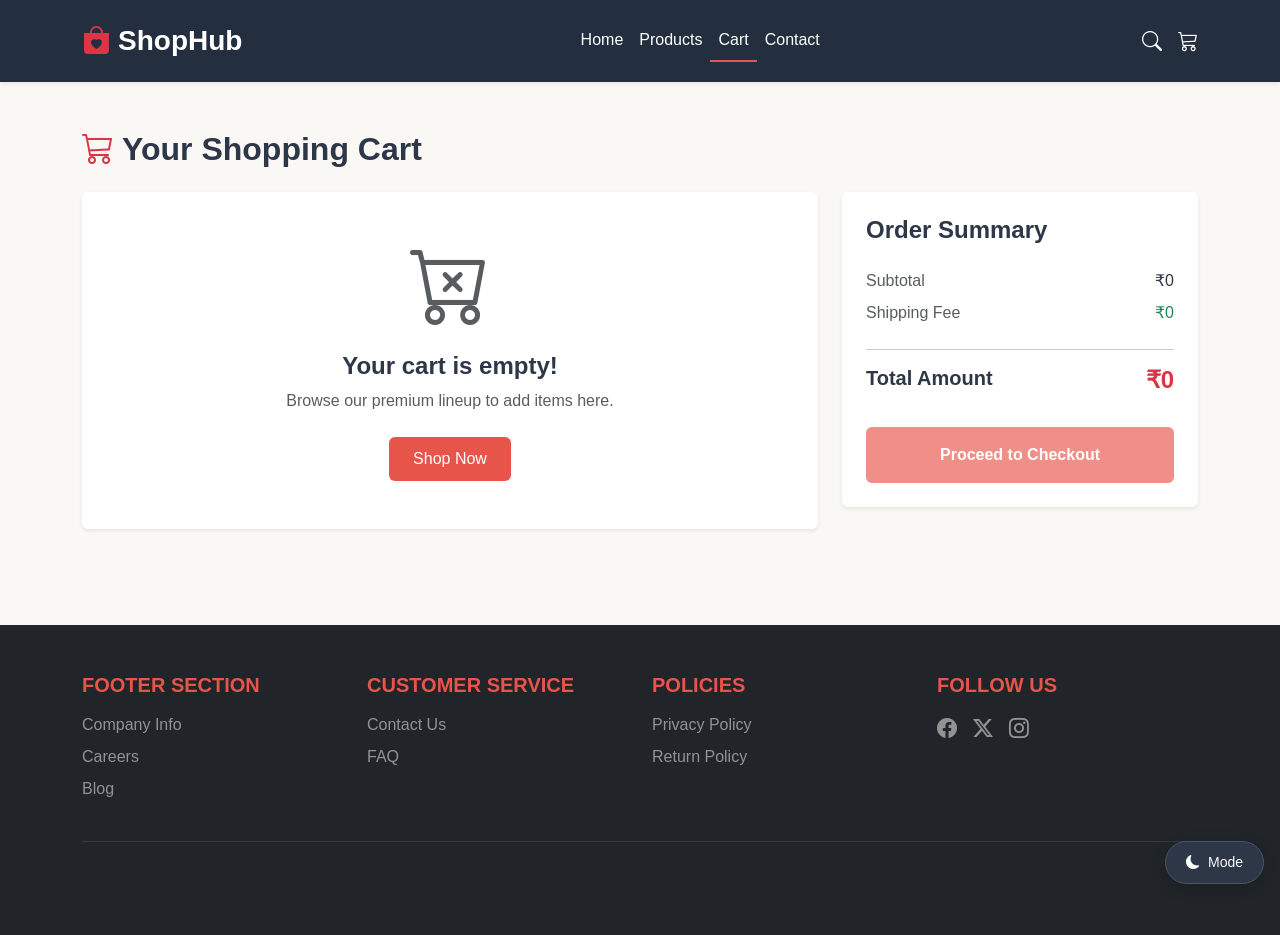
==== cart.html @ 12380353 "Initial commit - ShopHub Project" ====
<!DOCTYPE html>
<html lang="en">
<head>
    <meta charset="UTF-8">
    <meta name="viewport" content="width=device-width, initial-scale=1.0">
    <title>ShopHub - Shopping Cart</title>
    <link href="https://cdn.jsdelivr.net/npm/bootstrap@5.3.3/dist/css/bootstrap.min.css" rel="stylesheet">
    <link href="https://cdn.jsdelivr.net/npm/bootstrap-icons@1.11.3/font/bootstrap-icons.min.css" rel="stylesheet">
    <link rel="stylesheet" href="css/style.css">
</head>
<body>

    <nav class="navbar navbar-expand-lg navbar-dark shadow-sm sticky-top">
        <div class="container">
            <a class="navbar-brand fw-bold fs-3" href="index.html">
                <i class="bi bi-bag-heart-fill text-danger me-2"></i>ShopHub
            </a>
            <button class="navbar-toggler" type="button" data-bs-toggle="collapse" data-bs-target="#navbarNav" aria-controls="navbarNav" aria-expanded="false" aria-label="Toggle navigation">
                <span class="navbar-toggler-icon"></span>
            </button>
            <div class="collapse navbar-collapse" id="navbarNav">
                <ul class="navbar-nav mx-auto fw-medium">
                    <li class="nav-item"><a class="nav-link" href="index.html">Home</a></li>
                    <li class="nav-item"><a class="nav-link" href="products.html">Products</a></li>
                    <li class="nav-item"><a class="nav-link active" href="cart.html">Cart</a></li>
                    <li class="nav-item"><a class="nav-link" href="#">Contact</a></li>
                </ul>
                <div class="d-flex align-items-center gap-3">
                    <a href="#" class="text-white fs-5" aria-label="Search"><i class="bi bi-search"></i></a>
                    <a href="cart.html" class="text-white fs-5 position-relative" aria-label="Cart">
                        <i class="bi bi-cart3"></i>
                        <span class="position-absolute top-0 start-100 translate-middle badge rounded-pill bg-danger" style="font-size: 0.65rem;">1</span>
                    </a>
                </div>
            </div>
        </div>
    </nav>

    <main class="container py-5">
        <h2 class="fw-bold mb-4"><i class="bi bi-cart3 me-2 text-danger"></i>Your Shopping Cart</h2>
        
        <div class="row g-4">
            <div class="col-lg-8">
                <div class="card border-0 shadow-sm p-4 mb-3">
                    <div class="row align-items-center g-3">
                        <div class="col-md-2 col-4">
                            <img src="https://images.unsplash.com/photo-1505740420928-5e560c06d30e?w=150" alt="Headphones" class="img-fluid rounded border">
                        </div>
                        <div class="col-md-5 col-8">
                            <h5 class="fw-bold mb-1">Premium Wireless Headphones</h5>
                            <p class="text-muted small mb-0">Category: Electronics</p>
                        </div>
                        <div class="col-md-3 col-6 d-flex align-items-center">
                            <button class="btn btn-sm btn-outline-secondary px-2 py-1" aria-label="Decrease quantity"><i class="bi bi-minus"></i></button>
                            <span class="mx-3 fw-bold">1</span>
                            <button class="btn btn-sm btn-outline-secondary px-2 py-1" aria-label="Increase quantity"><i class="bi bi-plus"></i></button>
                        </div>
                        <div class="col-md-2 col-6 text-end">
                            <h5 class="fw-bold text-danger mb-0">₹6,699</h5>
                            <button class="btn btn-sm text-muted p-0 mt-1"><i class="bi bi-trash3 me-1"></i>Remove</button>
                        </div>
                    </div>
                </div>
            </div>

            <div class="col-lg-4">
                <div class="card border-0 shadow-sm p-4">
                    <h4 class="fw-bold mb-4">Order Summary</h4>
                    <div class="d-flex justify-content-between mb-2">
                        <span class="text-muted">Subtotal (1 item)</span>
                        <span class="fw-medium">₹6,699</span>
                    </div>
                    <div class="d-flex justify-content-between mb-2">
                        <span class="text-muted">Shipping Fee</span>
                        <span class="text-success fw-medium">FREE</span>
                    </div>
                    <hr class="my-3">
                    <div class="d-flex justify-content-between mb-4">
                        <h5 class="fw-bold">Total Amount</h5>
                        <h4 class="fw-bold text-danger">₹6,699</h4>
                    </div>
                    <button class="btn btn-coral w-100 py-3 fw-bold">Proceed to Checkout</button>
                </div>
            </div>
        </div>
    </main>

    <footer class="py-5 bg-dark text-white mt-5">
        <div class="container">
            <div class="row g-4">
                <div class="col-md-3">
                    <h5 class="mb-3 text-uppercase tracking-wider">Footer Section</h5>
                    <ul class="list-unstyled d-flex flex-column gap-2">
                        <li><a href="#" class="text-white-50 text-decoration-none">Company Info</a></li>
                        <li><a href="#" class="text-white-50 text-decoration-none">Careers</a></li>
                        <li><a href="#" class="text-white-50 text-decoration-none">Blog</a></li>
                    </ul>
                </div>
                <div class="col-md-3">
                    <h5 class="mb-3 text-uppercase tracking-wider">Customer Service</h5>
                    <ul class="list-unstyled d-flex flex-column gap-2">
                        <li><a href="#" class="text-white-50 text-decoration-none">Contact Us</a></li>
                        <li><a href="#" class="text-white-50 text-decoration-none">FAQ</a></li>
                    </ul>
                </div>
                <div class="col-md-3">
                    <h5 class="mb-3 text-uppercase tracking-wider">Policies</h5>
                    <ul class="list-unstyled d-flex flex-column gap-2">
                        <li><a href="#" class="text-white-50 text-decoration-none">Privacy Policy</a></li>
                        <li><a href="#" class="text-white-50 text-decoration-none">Return Policy</a></li>
                    </ul>
                </div>
                <div class="col-md-3">
                    <h5 class="mb-3 text-uppercase tracking-wider">Follow Us</h5>
                    <div class="d-flex gap-3 fs-5">
                        <a href="#" class="text-white-50"><i class="bi bi-facebook"></i></a>
                        <a href="#" class="text-white-50"><i class="bi bi-twitter-x"></i></a>
                        <a href="#" class="text-white-50"><i class="bi bi-instagram"></i></a>
                    </div>
                </div>
            </div>
            <hr class="my-4 border-secondary">
            <div class="text-center small">
                <p class="mb-0 text-muted">&copy; 2026 ShopHub. All rights reserved.</p>
            </div>
        </div>
    </footer>

    <button id="themeBtn" class="theme-toggle-btn btn btn-sm btn-outline-light position-fixed bottom-0 end-0 m-3 z-3">
        <i class="bi bi-moon-fill me-1"></i> Mode
    </button>

    <script src="https://cdn.jsdelivr.net/npm/bootstrap@5.3.3/dist/js/bootstrap.bundle.min.js"></script>
    <script src="js/script.js"></script>
</body>
</html>
---- css/style.css ----
/* --- Variables for Colors --- */
:root {
    --bg-color: #faf8f5;
    --card-bg: #ffffff;
    --text-color: #2d3748;
    --nav-bg: #232f3e;
    --nav-text: #ffffff;
    --footer-bg: #1d2636;
}

body.dark-mode {
    --bg-color: #121824;
    --card-bg: #1d2636;
    --text-color: #f7fafc;
    --nav-bg: #111827;
    --nav-text: #f7fafc;
    --footer-bg: #111827;
}

/* --- Base Custom Styles --- */
body {
    background-color: var(--bg-color);
    color: var(--text-color);
    font-family: 'Segoe UI', Tahoma, Geneva, Verdana, sans-serif;
    transition: background-color 0.3s, color 0.3s;
}

/* Navbar Tuning */
.navbar {
    background-color: var(--nav-bg) !important;
    padding: 15px 0;
}

.navbar-brand, .nav-link {
    color: var(--nav-text) !important;
}

.nav-link.active {
    border-bottom: 2px solid #e75449;
}

/* Custom Coral Red Buttons */
.btn-coral {
    background-color: #e75449 !important;
    color: white !important;
    border: none !important;
    padding: 10px 24px;
    border-radius: 6px;
    font-weight: 500;
    transition: background-color 0.2s;
}

.btn-coral:hover {
    background-color: #cf4339 !important;
    color: white !important;
}

/* Bootstrap Cards Fix for Dark Mode */
.card {
    background-color: var(--card-bg) !important;
    color: var(--text-color) !important;
    transition: background-color 0.3s, color 0.3s;
}

/* Contact Form Inputs Fix for Dark Mode */
body.dark-mode .form-control {
    background-color: #1d2636;
    border-color: #4a5568;
    color: #f7fafc;
}

body.dark-mode .form-control::placeholder {
    color: #a0aec0;
}

/* Hero Banner Layout */
.sh-hero {
    background: linear-gradient(135deg, #1d2636 0%, #2a374e 100%);
    border-radius: 0px;
    color: white;
    position: relative;
}

/* Glassmorphism Effect on Hero */
.glass-card {
    background: rgba(255, 255, 255, 0.15);
    backdrop-filter: blur(10px);
    border-radius: 16px;
    border: 1px solid rgba(255, 255, 255, 0.2);
}

/* Feature Badges */
.feature-box {
    background: var(--card-bg);
    border-radius: 16px;
    transition: transform 0.2s;
}
.feature-box:hover {
    transform: translateY(-5px);
}

/* Modern Image Cards styling */
.sh-product-card {
    background-color: var(--card-bg);
    border-radius: 16px !important;
    overflow: hidden;
    transition: transform 0.3s ease, box-shadow 0.3s ease;
}

.sh-product-card:hover {
    transform: translateY(-6px);
    box-shadow: 0 15px 35px rgba(0, 0, 0, 0.08) !important;
}

.sh-img-container {
    background-color: #f2f4f7;
    height: 320px;
    display: flex;
    justify-content: center;
    align-items: center;
    padding: 20px;
}

body.dark-mode .sh-img-container {
    background-color: #121824;
}

.sh-product-card img {
    max-height: 100%;
    max-width: 100%;
    object-fit: contain;
}

/* Newsletter Section */
.newsletter-section {
    background: linear-gradient(90deg, #e75449 0%, #20b2aa 100%);
    color: white;
    padding: 60px 0;
}

.btn-subscribe {
    background-color: #20b2aa;
    color: white;
    border: none;
    padding: 12px 30px;
    border-radius: 0 6px 6px 0;
}

.btn-subscribe:hover {
    background-color: #1a948e;
    color: white;
}

/* Footer Styling */
footer {
    background-color: var(--footer-bg) !important;
    color: #a0aec0;
}

footer h5 {
    color: #e75449;
    font-weight: 600;
}

footer a {
    color: #a0aec0;
    text-decoration: none;
    transition: color 0.2s;
}

footer a:hover {
    color: #e75449;
}

/* Fixed Theme Toggle Button */
.theme-toggle-btn {
    position: fixed;
    bottom: 25px;
    right: 25px;
    z-index: 1050;
    background-color: #2d3748;
    color: white;
    border: 1px solid #4a5568;
    padding: 10px 20px;
    border-radius: 30px;
    box-shadow: 0 4px 15px rgba(0,0,0,0.2);
}

body.dark-mode .theme-toggle-btn {
    background-color: #ffffff;
    color: #2d3748;
}
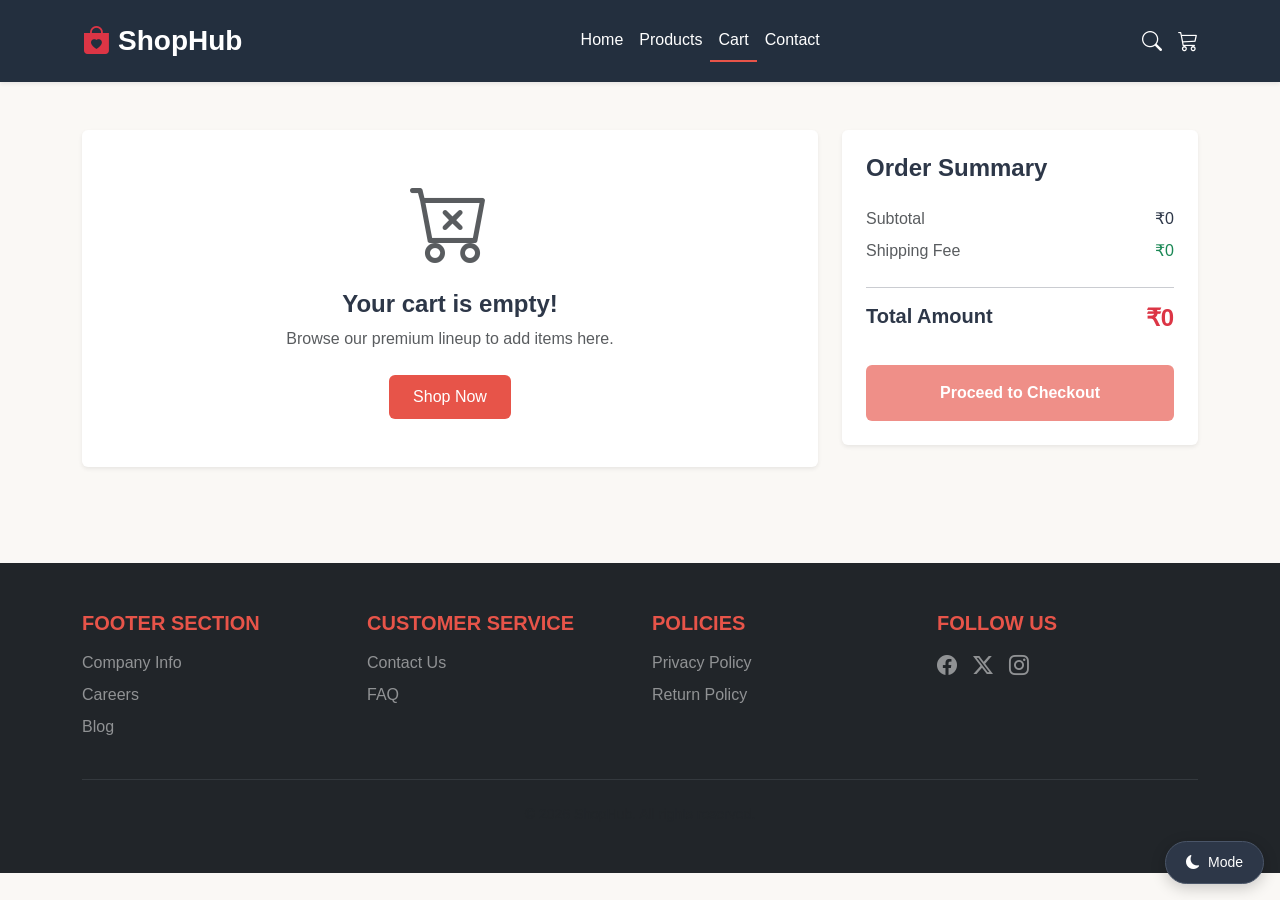
==== commit ab0724e5: "Fixed duplicate heading in cart page" ====
--- a/cart.html
+++ b/cart.html
@@ -23,7 +23,9 @@
                     <li class="nav-item"><a class="nav-link" href="index.html">Home</a></li>
                     <li class="nav-item"><a class="nav-link" href="products.html">Products</a></li>
                     <li class="nav-item"><a class="nav-link active" href="cart.html">Cart</a></li>
-                    <li class="nav-item"><a class="nav-link" href="#">Contact</a></li>
+                    <li class="nav-item">
+    <a class="nav-link" href="contact.html">Contact</a>
+</li>
                 </ul>
                 <div class="d-flex align-items-center gap-3">
                     <a href="#" class="text-white fs-5" aria-label="Search"><i class="bi bi-search"></i></a>
@@ -37,7 +39,6 @@
     </nav>
 
     <main class="container py-5">
-        <h2 class="fw-bold mb-4"><i class="bi bi-cart3 me-2 text-danger"></i>Your Shopping Cart</h2>
         
         <div class="row g-4">
             <div class="col-lg-8">
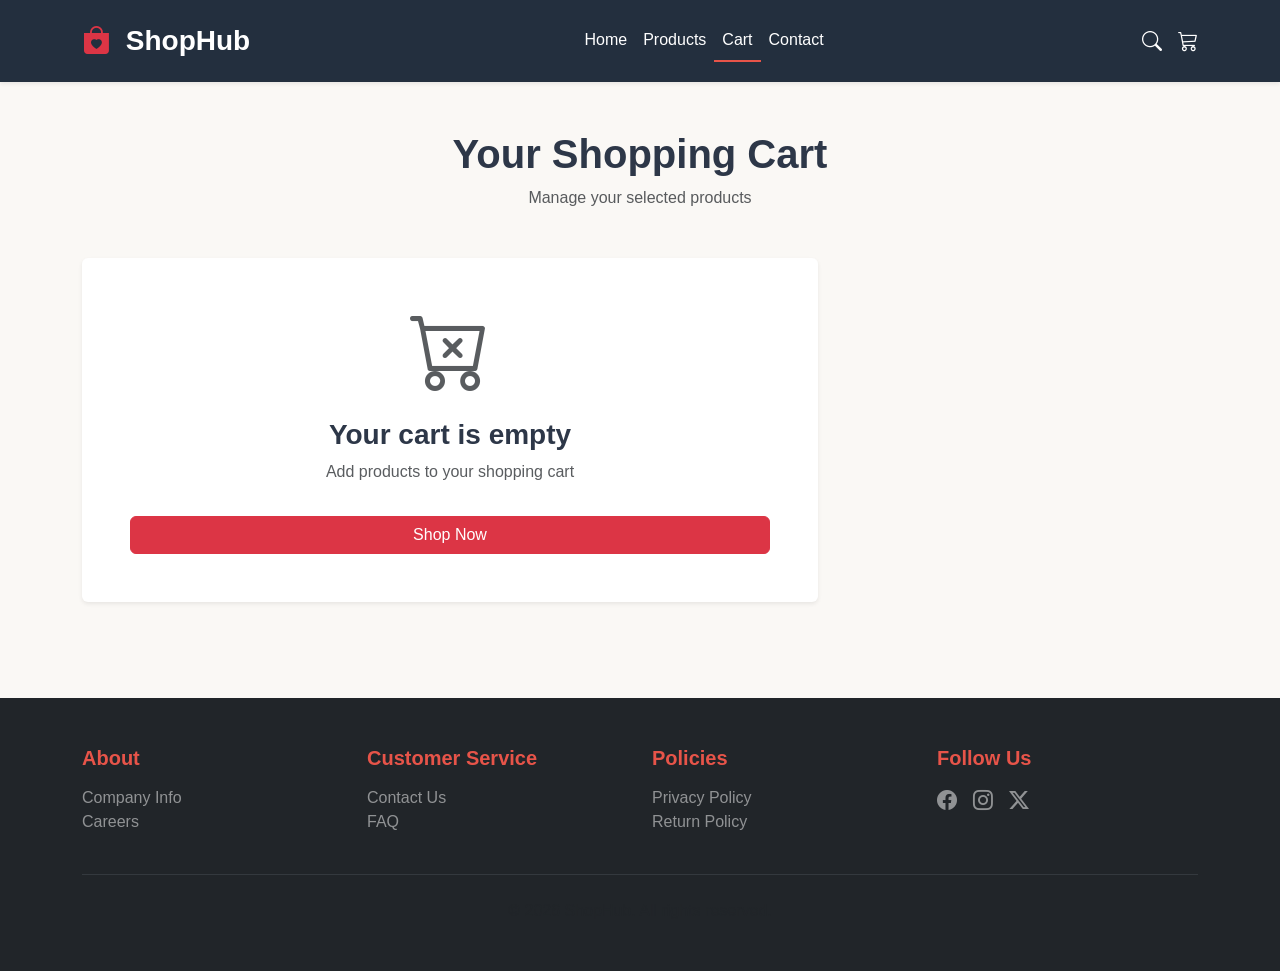
==== commit ac696edc: "Cart issue fixed" ====
--- a/cart.html
+++ b/cart.html
@@ -1,137 +1,276 @@
 <!DOCTYPE html>
 <html lang="en">
+
 <head>
     <meta charset="UTF-8">
     <meta name="viewport" content="width=device-width, initial-scale=1.0">
     <title>ShopHub - Shopping Cart</title>
+
+    <!-- Bootstrap -->
     <link href="https://cdn.jsdelivr.net/npm/bootstrap@5.3.3/dist/css/bootstrap.min.css" rel="stylesheet">
+
+    <!-- Bootstrap Icons -->
     <link href="https://cdn.jsdelivr.net/npm/bootstrap-icons@1.11.3/font/bootstrap-icons.min.css" rel="stylesheet">
+
+    <!-- Custom CSS -->
     <link rel="stylesheet" href="css/style.css">
 </head>
+
 <body>
 
-    <nav class="navbar navbar-expand-lg navbar-dark shadow-sm sticky-top">
-        <div class="container">
-            <a class="navbar-brand fw-bold fs-3" href="index.html">
-                <i class="bi bi-bag-heart-fill text-danger me-2"></i>ShopHub
-            </a>
-            <button class="navbar-toggler" type="button" data-bs-toggle="collapse" data-bs-target="#navbarNav" aria-controls="navbarNav" aria-expanded="false" aria-label="Toggle navigation">
-                <span class="navbar-toggler-icon"></span>
-            </button>
-            <div class="collapse navbar-collapse" id="navbarNav">
-                <ul class="navbar-nav mx-auto fw-medium">
-                    <li class="nav-item"><a class="nav-link" href="index.html">Home</a></li>
-                    <li class="nav-item"><a class="nav-link" href="products.html">Products</a></li>
-                    <li class="nav-item"><a class="nav-link active" href="cart.html">Cart</a></li>
-                    <li class="nav-item">
-    <a class="nav-link" href="contact.html">Contact</a>
-</li>
+<!-- NAVBAR -->
+<nav class="navbar navbar-expand-lg navbar-dark bg-dark shadow-sm sticky-top">
+
+    <div class="container">
+
+        <!-- LOGO -->
+        <a class="navbar-brand fw-bold fs-3" href="index.html">
+
+            <i class="bi bi-bag-heart-fill text-danger me-2"></i>
+
+            ShopHub
+
+        </a>
+
+        <!-- TOGGLE -->
+        <button class="navbar-toggler"
+                type="button"
+                data-bs-toggle="collapse"
+                data-bs-target="#navbarNav">
+
+            <span class="navbar-toggler-icon"></span>
+
+        </button>
+
+        <!-- NAVBAR MENU -->
+        <div class="collapse navbar-collapse" id="navbarNav">
+
+            <ul class="navbar-nav mx-auto fw-medium">
+
+                <li class="nav-item">
+                    <a class="nav-link" href="index.html">
+                        Home
+                    </a>
+                </li>
+
+                <li class="nav-item">
+                    <a class="nav-link" href="products.html">
+                        Products
+                    </a>
+                </li>
+
+                <li class="nav-item">
+                    <a class="nav-link active" href="cart.html">
+                        Cart
+                    </a>
+                </li>
+
+                <li class="nav-item">
+                    <a class="nav-link" href="contact.html">
+                        Contact
+                    </a>
+                </li>
+
+            </ul>
+
+            <!-- CART ICON -->
+            <div class="d-flex align-items-center gap-3">
+
+                <a href="#" class="text-white fs-5">
+                    <i class="bi bi-search"></i>
+                </a>
+
+                <a href="cart.html"
+                   class="text-white fs-5 position-relative">
+
+                    <i class="bi bi-cart3"></i>
+
+                    <span id="cartBadge"
+                          class="position-absolute top-0 start-100 translate-middle badge rounded-pill bg-danger">
+
+                        0
+
+                    </span>
+
+                </a>
+
+            </div>
+
+        </div>
+
+    </div>
+
+</nav>
+
+<!-- CART SECTION -->
+<main class="container py-5">
+
+    <!-- TITLE -->
+    <div class="text-center mb-5">
+
+        <h2 class="fw-bold display-6">
+            Your Shopping Cart
+        </h2>
+
+        <p class="text-muted">
+            Manage your selected products
+        </p>
+
+    </div>
+
+    <!-- ROW -->
+    <div class="row g-4">
+
+        <!-- CART ITEMS -->
+        <div class="col-lg-8">
+
+            <div id="cart-items">
+
+                <!-- JS RENDER -->
+
+            </div>
+
+        </div>
+
+        <!-- CART SUMMARY -->
+        <div class="col-lg-4">
+
+            <div id="cart-summary">
+
+                <!-- JS RENDER -->
+
+            </div>
+
+        </div>
+
+    </div>
+
+</main>
+
+<!-- FOOTER -->
+<footer class="bg-dark text-white py-5 mt-5">
+
+    <div class="container">
+
+        <div class="row g-4">
+
+            <div class="col-md-3">
+
+                <h5 class="fw-bold mb-3">
+                    About
+                </h5>
+
+                <ul class="list-unstyled">
+
+                    <li>
+                        <a href="#" class="text-white-50 text-decoration-none">
+                            Company Info
+                        </a>
+                    </li>
+
+                    <li>
+                        <a href="#" class="text-white-50 text-decoration-none">
+                            Careers
+                        </a>
+                    </li>
+
                 </ul>
-                <div class="d-flex align-items-center gap-3">
-                    <a href="#" class="text-white fs-5" aria-label="Search"><i class="bi bi-search"></i></a>
-                    <a href="cart.html" class="text-white fs-5 position-relative" aria-label="Cart">
-                        <i class="bi bi-cart3"></i>
-                        <span class="position-absolute top-0 start-100 translate-middle badge rounded-pill bg-danger" style="font-size: 0.65rem;">1</span>
-                    </a>
+
+            </div>
+
+            <div class="col-md-3">
+
+                <h5 class="fw-bold mb-3">
+                    Customer Service
+                </h5>
+
+                <ul class="list-unstyled">
+
+                    <li>
+                        <a href="#" class="text-white-50 text-decoration-none">
+                            Contact Us
+                        </a>
+                    </li>
+
+                    <li>
+                        <a href="#" class="text-white-50 text-decoration-none">
+                            FAQ
+                        </a>
+                    </li>
+
+                </ul>
+
+            </div>
+
+            <div class="col-md-3">
+
+                <h5 class="fw-bold mb-3">
+                    Policies
+                </h5>
+
+                <ul class="list-unstyled">
+
+                    <li>
+                        <a href="#" class="text-white-50 text-decoration-none">
+                            Privacy Policy
+                        </a>
+                    </li>
+
+                    <li>
+                        <a href="#" class="text-white-50 text-decoration-none">
+                            Return Policy
+                        </a>
+                    </li>
+
+                </ul>
+
+            </div>
+
+            <div class="col-md-3">
+
+                <h5 class="fw-bold mb-3">
+                    Follow Us
+                </h5>
+
+                <div class="d-flex gap-3 fs-5">
+
+                    <a href="#" class="text-white-50">
+                        <i class="bi bi-facebook"></i>
+                    </a>
+
+                    <a href="#" class="text-white-50">
+                        <i class="bi bi-instagram"></i>
+                    </a>
+
+                    <a href="#" class="text-white-50">
+                        <i class="bi bi-twitter-x"></i>
+                    </a>
+
                 </div>
-            </div>
-        </div>
-    </nav>
-
-    <main class="container py-5">
-        
-        <div class="row g-4">
-            <div class="col-lg-8">
-                <div class="card border-0 shadow-sm p-4 mb-3">
-                    <div class="row align-items-center g-3">
-                        <div class="col-md-2 col-4">
-                            <img src="https://images.unsplash.com/photo-1505740420928-5e560c06d30e?w=150" alt="Headphones" class="img-fluid rounded border">
-                        </div>
-                        <div class="col-md-5 col-8">
-                            <h5 class="fw-bold mb-1">Premium Wireless Headphones</h5>
-                            <p class="text-muted small mb-0">Category: Electronics</p>
-                        </div>
-                        <div class="col-md-3 col-6 d-flex align-items-center">
-                            <button class="btn btn-sm btn-outline-secondary px-2 py-1" aria-label="Decrease quantity"><i class="bi bi-minus"></i></button>
-                            <span class="mx-3 fw-bold">1</span>
-                            <button class="btn btn-sm btn-outline-secondary px-2 py-1" aria-label="Increase quantity"><i class="bi bi-plus"></i></button>
-                        </div>
-                        <div class="col-md-2 col-6 text-end">
-                            <h5 class="fw-bold text-danger mb-0">₹6,699</h5>
-                            <button class="btn btn-sm text-muted p-0 mt-1"><i class="bi bi-trash3 me-1"></i>Remove</button>
-                        </div>
-                    </div>
-                </div>
-            </div>
-
-            <div class="col-lg-4">
-                <div class="card border-0 shadow-sm p-4">
-                    <h4 class="fw-bold mb-4">Order Summary</h4>
-                    <div class="d-flex justify-content-between mb-2">
-                        <span class="text-muted">Subtotal (1 item)</span>
-                        <span class="fw-medium">₹6,699</span>
-                    </div>
-                    <div class="d-flex justify-content-between mb-2">
-                        <span class="text-muted">Shipping Fee</span>
-                        <span class="text-success fw-medium">FREE</span>
-                    </div>
-                    <hr class="my-3">
-                    <div class="d-flex justify-content-between mb-4">
-                        <h5 class="fw-bold">Total Amount</h5>
-                        <h4 class="fw-bold text-danger">₹6,699</h4>
-                    </div>
-                    <button class="btn btn-coral w-100 py-3 fw-bold">Proceed to Checkout</button>
-                </div>
-            </div>
-        </div>
-    </main>
-
-    <footer class="py-5 bg-dark text-white mt-5">
-        <div class="container">
-            <div class="row g-4">
-                <div class="col-md-3">
-                    <h5 class="mb-3 text-uppercase tracking-wider">Footer Section</h5>
-                    <ul class="list-unstyled d-flex flex-column gap-2">
-                        <li><a href="#" class="text-white-50 text-decoration-none">Company Info</a></li>
-                        <li><a href="#" class="text-white-50 text-decoration-none">Careers</a></li>
-                        <li><a href="#" class="text-white-50 text-decoration-none">Blog</a></li>
-                    </ul>
-                </div>
-                <div class="col-md-3">
-                    <h5 class="mb-3 text-uppercase tracking-wider">Customer Service</h5>
-                    <ul class="list-unstyled d-flex flex-column gap-2">
-                        <li><a href="#" class="text-white-50 text-decoration-none">Contact Us</a></li>
-                        <li><a href="#" class="text-white-50 text-decoration-none">FAQ</a></li>
-                    </ul>
-                </div>
-                <div class="col-md-3">
-                    <h5 class="mb-3 text-uppercase tracking-wider">Policies</h5>
-                    <ul class="list-unstyled d-flex flex-column gap-2">
-                        <li><a href="#" class="text-white-50 text-decoration-none">Privacy Policy</a></li>
-                        <li><a href="#" class="text-white-50 text-decoration-none">Return Policy</a></li>
-                    </ul>
-                </div>
-                <div class="col-md-3">
-                    <h5 class="mb-3 text-uppercase tracking-wider">Follow Us</h5>
-                    <div class="d-flex gap-3 fs-5">
-                        <a href="#" class="text-white-50"><i class="bi bi-facebook"></i></a>
-                        <a href="#" class="text-white-50"><i class="bi bi-twitter-x"></i></a>
-                        <a href="#" class="text-white-50"><i class="bi bi-instagram"></i></a>
-                    </div>
-                </div>
-            </div>
-            <hr class="my-4 border-secondary">
-            <div class="text-center small">
-                <p class="mb-0 text-muted">&copy; 2026 ShopHub. All rights reserved.</p>
-            </div>
-        </div>
-    </footer>
-
-    <button id="themeBtn" class="theme-toggle-btn btn btn-sm btn-outline-light position-fixed bottom-0 end-0 m-3 z-3">
-        <i class="bi bi-moon-fill me-1"></i> Mode
-    </button>
-
-    <script src="https://cdn.jsdelivr.net/npm/bootstrap@5.3.3/dist/js/bootstrap.bundle.min.js"></script>
-    <script src="js/script.js"></script>
+
+            </div>
+
+        </div>
+
+        <hr class="my-4 border-secondary">
+
+        <div class="text-center">
+
+            <p class="mb-0 text-muted">
+                © 2026 ShopHub. All rights reserved.
+            </p>
+
+        </div>
+
+    </div>
+
+</footer>
+
+<!-- Bootstrap JS -->
+<script src="https://cdn.jsdelivr.net/npm/bootstrap@5.3.3/dist/js/bootstrap.bundle.min.js"></script>
+
+<!-- Custom JS -->
+<script src="./js/script.js" defer></script>
+
 </body>
 </html>
--- a/css/style.css
+++ b/css/style.css
@@ -189,4 +189,4 @@
 body.dark-mode .theme-toggle-btn {
     background-color: #ffffff;
     color: #2d3748;
-}+}
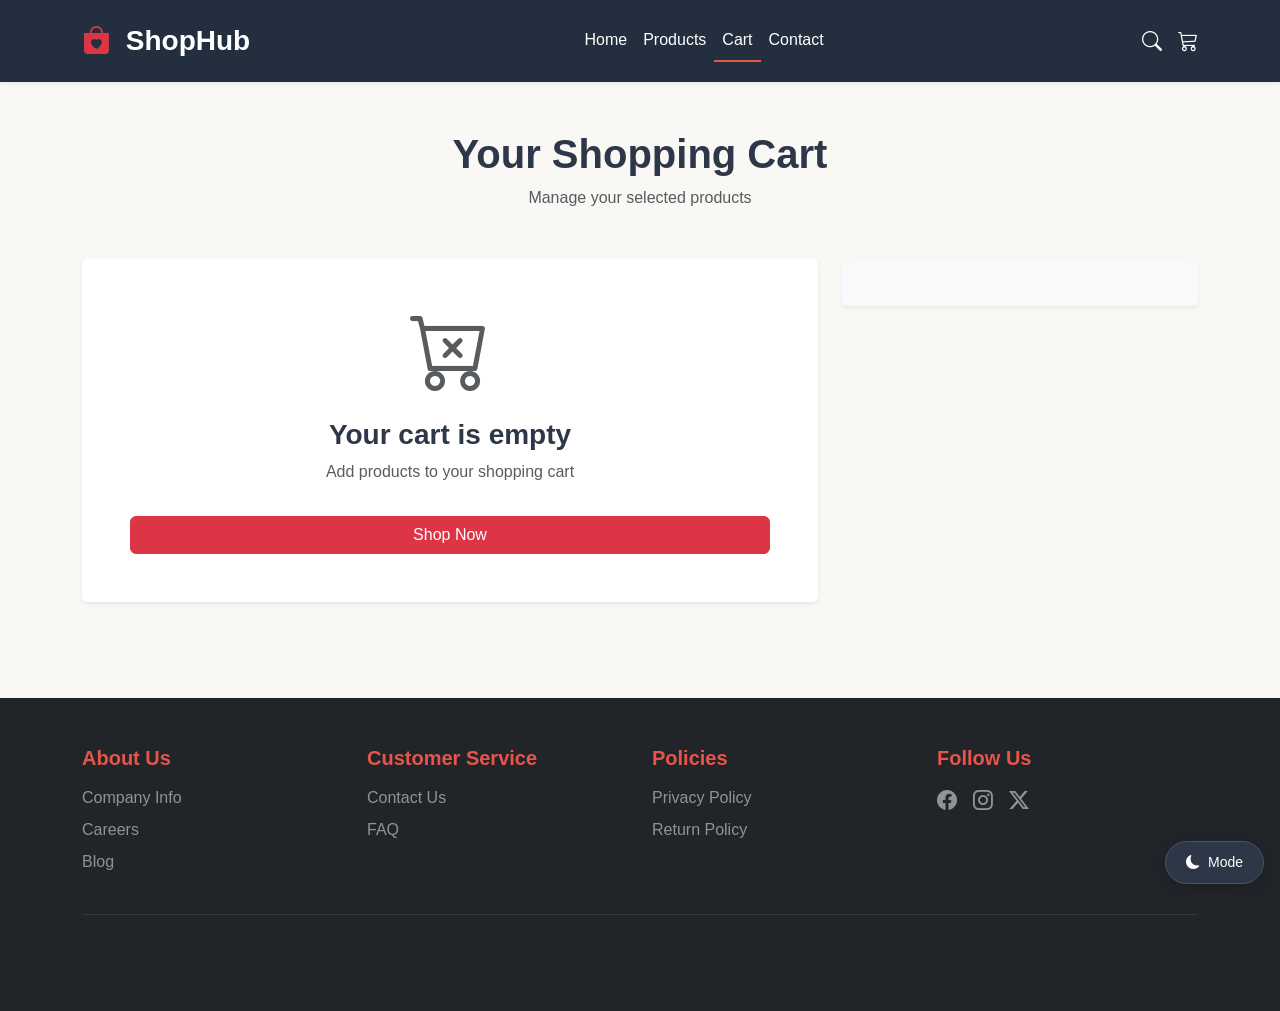
==== commit 4f8954ad: "update" ====
--- a/cart.html
+++ b/cart.html
@@ -6,7 +6,7 @@
     <meta name="viewport" content="width=device-width, initial-scale=1.0">
     <title>ShopHub - Shopping Cart</title>
 
-    <!-- Bootstrap -->
+    <!-- Bootstrap CSS -->
     <link href="https://cdn.jsdelivr.net/npm/bootstrap@5.3.3/dist/css/bootstrap.min.css" rel="stylesheet">
 
     <!-- Bootstrap Icons -->
@@ -18,259 +18,291 @@
 
 <body>
 
-<!-- NAVBAR -->
-<nav class="navbar navbar-expand-lg navbar-dark bg-dark shadow-sm sticky-top">
-
-    <div class="container">
-
-        <!-- LOGO -->
-        <a class="navbar-brand fw-bold fs-3" href="index.html">
-
-            <i class="bi bi-bag-heart-fill text-danger me-2"></i>
-
-            ShopHub
-
-        </a>
-
-        <!-- TOGGLE -->
-        <button class="navbar-toggler"
-                type="button"
-                data-bs-toggle="collapse"
-                data-bs-target="#navbarNav">
-
-            <span class="navbar-toggler-icon"></span>
-
-        </button>
-
-        <!-- NAVBAR MENU -->
-        <div class="collapse navbar-collapse" id="navbarNav">
-
-            <ul class="navbar-nav mx-auto fw-medium">
-
-                <li class="nav-item">
-                    <a class="nav-link" href="index.html">
-                        Home
+    <!-- NAVBAR -->
+    <nav class="navbar navbar-expand-lg navbar-dark bg-dark shadow-sm sticky-top">
+
+        <div class="container">
+
+            <!-- LOGO -->
+            <a class="navbar-brand fw-bold fs-3" href="index.html">
+                <i class="bi bi-bag-heart-fill text-danger me-2"></i>
+                ShopHub
+            </a>
+
+            <!-- TOGGLE BUTTON -->
+            <button class="navbar-toggler"
+                    type="button"
+                    data-bs-toggle="collapse"
+                    data-bs-target="#navbarNav"
+                    aria-controls="navbarNav"
+                    aria-expanded="false"
+                    aria-label="Toggle navigation">
+
+                <span class="navbar-toggler-icon"></span>
+
+            </button>
+
+            <!-- NAVBAR MENU -->
+            <div class="collapse navbar-collapse" id="navbarNav">
+
+                <!-- MENU LINKS -->
+                <ul class="navbar-nav mx-auto fw-medium">
+
+                    <li class="nav-item">
+                        <a class="nav-link" href="index.html">
+                            Home
+                        </a>
+                    </li>
+
+                    <li class="nav-item">
+                        <a class="nav-link" href="products.html">
+                            Products
+                        </a>
+                    </li>
+
+                    <li class="nav-item">
+                        <a class="nav-link active" href="cart.html">
+                            Cart
+                        </a>
+                    </li>
+
+                    <li class="nav-item">
+                        <a class="nav-link" href="contact.html">
+                            Contact
+                        </a>
+                    </li>
+
+                </ul>
+
+                <!-- RIGHT SIDE ICONS -->
+                <div class="d-flex align-items-center gap-3">
+
+                    <!-- SEARCH -->
+                    <a href="#" class="text-white fs-5">
+                        <i class="bi bi-search"></i>
                     </a>
-                </li>
-
-                <li class="nav-item">
-                    <a class="nav-link" href="products.html">
-                        Products
+
+                    <!-- CART -->
+                    <a href="cart.html"
+                       class="text-white fs-5 position-relative">
+
+                        <i class="bi bi-cart3"></i>
+
+                        <span id="cartBadge"
+                              class="position-absolute top-0 start-100 translate-middle badge rounded-pill bg-danger">
+
+                            0
+
+                        </span>
+
                     </a>
-                </li>
-
-                <li class="nav-item">
-                    <a class="nav-link active" href="cart.html">
-                        Cart
-                    </a>
-                </li>
-
-                <li class="nav-item">
-                    <a class="nav-link" href="contact.html">
-                        Contact
-                    </a>
-                </li>
-
-            </ul>
-
-            <!-- CART ICON -->
-            <div class="d-flex align-items-center gap-3">
-
-                <a href="#" class="text-white fs-5">
-                    <i class="bi bi-search"></i>
-                </a>
-
-                <a href="cart.html"
-                   class="text-white fs-5 position-relative">
-
-                    <i class="bi bi-cart3"></i>
-
-                    <span id="cartBadge"
-                          class="position-absolute top-0 start-100 translate-middle badge rounded-pill bg-danger">
-
-                        0
-
-                    </span>
-
-                </a>
+
+                </div>
 
             </div>
 
         </div>
 
-    </div>
-
-</nav>
-
-<!-- CART SECTION -->
-<main class="container py-5">
-
-    <!-- TITLE -->
-    <div class="text-center mb-5">
-
-        <h2 class="fw-bold display-6">
-            Your Shopping Cart
-        </h2>
-
-        <p class="text-muted">
-            Manage your selected products
-        </p>
-
-    </div>
-
-    <!-- ROW -->
-    <div class="row g-4">
-
-        <!-- CART ITEMS -->
-        <div class="col-lg-8">
-
-            <div id="cart-items">
-
-                <!-- JS RENDER -->
-
-            </div>
+    </nav>
+
+    <!-- CART SECTION -->
+    <main class="container py-5">
+
+        <!-- PAGE TITLE -->
+        <div class="text-center mb-5">
+
+            <h2 class="fw-bold display-6">
+                Your Shopping Cart
+            </h2>
+
+            <p class="text-muted">
+                Manage your selected products
+            </p>
 
         </div>
 
-        <!-- CART SUMMARY -->
-        <div class="col-lg-4">
-
-            <div id="cart-summary">
-
-                <!-- JS RENDER -->
+        <!-- CART CONTENT -->
+        <div class="row g-4">
+
+            <!-- CART ITEMS -->
+            <div class="col-lg-8">
+
+                <div id="cart-items">
+
+                    <!-- CART ITEMS RENDER HERE -->
+
+                </div>
+
+            </div>
+
+            <!-- CART SUMMARY -->
+            <div class="col-lg-4">
+
+                <div id="cart-summary"
+                     class="bg-light p-4 rounded shadow-sm">
+
+                    <!-- SUMMARY RENDER HERE -->
+
+                </div>
 
             </div>
 
         </div>
 
-    </div>
-
-</main>
-
-<!-- FOOTER -->
-<footer class="bg-dark text-white py-5 mt-5">
-
-    <div class="container">
-
-        <div class="row g-4">
-
-            <div class="col-md-3">
-
-                <h5 class="fw-bold mb-3">
-                    About
-                </h5>
-
-                <ul class="list-unstyled">
-
-                    <li>
-                        <a href="#" class="text-white-50 text-decoration-none">
-                            Company Info
-                        </a>
-                    </li>
-
-                    <li>
-                        <a href="#" class="text-white-50 text-decoration-none">
-                            Careers
-                        </a>
-                    </li>
-
-                </ul>
-
-            </div>
-
-            <div class="col-md-3">
-
-                <h5 class="fw-bold mb-3">
-                    Customer Service
-                </h5>
-
-                <ul class="list-unstyled">
-
-                    <li>
-                        <a href="#" class="text-white-50 text-decoration-none">
-                            Contact Us
-                        </a>
-                    </li>
-
-                    <li>
-                        <a href="#" class="text-white-50 text-decoration-none">
-                            FAQ
-                        </a>
-                    </li>
-
-                </ul>
-
-            </div>
-
-            <div class="col-md-3">
-
-                <h5 class="fw-bold mb-3">
-                    Policies
-                </h5>
-
-                <ul class="list-unstyled">
-
-                    <li>
-                        <a href="#" class="text-white-50 text-decoration-none">
-                            Privacy Policy
-                        </a>
-                    </li>
-
-                    <li>
-                        <a href="#" class="text-white-50 text-decoration-none">
-                            Return Policy
-                        </a>
-                    </li>
-
-                </ul>
-
-            </div>
-
-            <div class="col-md-3">
-
-                <h5 class="fw-bold mb-3">
-                    Follow Us
-                </h5>
-
-                <div class="d-flex gap-3 fs-5">
-
-                    <a href="#" class="text-white-50">
-                        <i class="bi bi-facebook"></i>
-                    </a>
-
-                    <a href="#" class="text-white-50">
-                        <i class="bi bi-instagram"></i>
-                    </a>
-
-                    <a href="#" class="text-white-50">
-                        <i class="bi bi-twitter-x"></i>
-                    </a>
-
-                </div>
+    </main>
+
+    <!-- FOOTER -->
+    <footer class="bg-dark text-white py-5 mt-5">
+
+        <div class="container">
+
+            <div class="row g-4">
+
+                <!-- ABOUT -->
+                <div class="col-md-3">
+
+                    <h5 class="fw-bold mb-3">
+                        About Us
+                    </h5>
+
+                    <ul class="list-unstyled d-flex flex-column gap-2">
+
+                        <li>
+                            <a href="#"
+                               class="text-white-50 text-decoration-none">
+                                Company Info
+                            </a>
+                        </li>
+
+                        <li>
+                            <a href="#"
+                               class="text-white-50 text-decoration-none">
+                                Careers
+                            </a>
+                        </li>
+
+                        <li>
+                            <a href="#"
+                               class="text-white-50 text-decoration-none">
+                                Blog
+                            </a>
+                        </li>
+
+                    </ul>
+
+                </div>
+
+                <!-- CUSTOMER SERVICE -->
+                <div class="col-md-3">
+
+                    <h5 class="fw-bold mb-3">
+                        Customer Service
+                    </h5>
+
+                    <ul class="list-unstyled d-flex flex-column gap-2">
+
+                        <li>
+                            <a href="#"
+                               class="text-white-50 text-decoration-none">
+                                Contact Us
+                            </a>
+                        </li>
+
+                        <li>
+                            <a href="#"
+                               class="text-white-50 text-decoration-none">
+                                FAQ
+                            </a>
+                        </li>
+
+                    </ul>
+
+                </div>
+
+                <!-- POLICIES -->
+                <div class="col-md-3">
+
+                    <h5 class="fw-bold mb-3">
+                        Policies
+                    </h5>
+
+                    <ul class="list-unstyled d-flex flex-column gap-2">
+
+                        <li>
+                            <a href="#"
+                               class="text-white-50 text-decoration-none">
+                                Privacy Policy
+                            </a>
+                        </li>
+
+                        <li>
+                            <a href="#"
+                               class="text-white-50 text-decoration-none">
+                                Return Policy
+                            </a>
+                        </li>
+
+                    </ul>
+
+                </div>
+
+                <!-- SOCIAL MEDIA -->
+                <div class="col-md-3">
+
+                    <h5 class="fw-bold mb-3">
+                        Follow Us
+                    </h5>
+
+                    <div class="d-flex gap-3 fs-5">
+
+                        <a href="#" class="text-white-50">
+                            <i class="bi bi-facebook"></i>
+                        </a>
+
+                        <a href="#" class="text-white-50">
+                            <i class="bi bi-instagram"></i>
+                        </a>
+
+                        <a href="#" class="text-white-50">
+                            <i class="bi bi-twitter-x"></i>
+                        </a>
+
+                    </div>
+
+                </div>
+
+            </div>
+
+            <hr class="my-4 border-secondary">
+
+            <!-- COPYRIGHT -->
+            <div class="text-center">
+
+                <p class="mb-0 text-muted">
+                    &copy; 2026 ShopHub. All rights reserved.
+                </p>
 
             </div>
 
         </div>
 
-        <hr class="my-4 border-secondary">
-
-        <div class="text-center">
-
-            <p class="mb-0 text-muted">
-                © 2026 ShopHub. All rights reserved.
-            </p>
-
-        </div>
-
-    </div>
-
-</footer>
-
-<!-- Bootstrap JS -->
-<script src="https://cdn.jsdelivr.net/npm/bootstrap@5.3.3/dist/js/bootstrap.bundle.min.js"></script>
-
-<!-- Custom JS -->
-<script src="./js/script.js" defer></script>
+    </footer>
+
+    <!-- THEME BUTTON -->
+    <button id="themeBtn"
+            class="theme-toggle-btn btn btn-sm btn-outline-light position-fixed bottom-0 end-0 m-3 z-3">
+
+        <i class="bi bi-moon-fill me-1"></i>
+        Mode
+
+    </button>
+
+    <!-- Bootstrap JS -->
+    <script src="https://cdn.jsdelivr.net/npm/bootstrap@5.3.3/dist/js/bootstrap.bundle.min.js"></script>
+
+    <!-- Custom JS -->
+    <script src="./js/script.js" defer></script>
 
 </body>
+
 </html>
--- a/css/style.css
+++ b/css/style.css
@@ -1,4 +1,7 @@
-/* --- Variables for Colors --- */
+/* ===============================
+   ROOT VARIABLES
+================================= */
+
 :root {
     --bg-color: #faf8f5;
     --card-bg: #ffffff;
@@ -6,7 +9,12 @@
     --nav-bg: #232f3e;
     --nav-text: #ffffff;
     --footer-bg: #1d2636;
-}
+    --border-color: #e2e8f0;
+}
+
+/* ===============================
+   DARK MODE VARIABLES
+================================= */
 
 body.dark-mode {
     --bg-color: #121824;
@@ -15,31 +23,51 @@
     --nav-bg: #111827;
     --nav-text: #f7fafc;
     --footer-bg: #111827;
-}
-
-/* --- Base Custom Styles --- */
+    --border-color: #374151;
+}
+
+/* ===============================
+   BODY
+================================= */
+
 body {
     background-color: var(--bg-color);
     color: var(--text-color);
     font-family: 'Segoe UI', Tahoma, Geneva, Verdana, sans-serif;
-    transition: background-color 0.3s, color 0.3s;
-}
-
-/* Navbar Tuning */
+    transition: background-color 0.3s ease,
+                color 0.3s ease;
+}
+
+/* ===============================
+   NAVBAR
+================================= */
+
 .navbar {
     background-color: var(--nav-bg) !important;
     padding: 15px 0;
 }
 
-.navbar-brand, .nav-link {
+.navbar-brand,
+.nav-link {
     color: var(--nav-text) !important;
+}
+
+.nav-link {
+    transition: 0.3s;
+}
+
+.nav-link:hover {
+    color: #e75449 !important;
 }
 
 .nav-link.active {
     border-bottom: 2px solid #e75449;
 }
 
-/* Custom Coral Red Buttons */
+/* ===============================
+   BUTTONS
+================================= */
+
 .btn-coral {
     background-color: #e75449 !important;
     color: white !important;
@@ -47,41 +75,41 @@
     padding: 10px 24px;
     border-radius: 6px;
     font-weight: 500;
-    transition: background-color 0.2s;
+    transition: 0.3s;
 }
 
 .btn-coral:hover {
     background-color: #cf4339 !important;
     color: white !important;
-}
-
-/* Bootstrap Cards Fix for Dark Mode */
+    transform: translateY(-2px);
+}
+
+/* ===============================
+   CARDS
+================================= */
+
 .card {
     background-color: var(--card-bg) !important;
     color: var(--text-color) !important;
-    transition: background-color 0.3s, color 0.3s;
-}
-
-/* Contact Form Inputs Fix for Dark Mode */
-body.dark-mode .form-control {
-    background-color: #1d2636;
-    border-color: #4a5568;
-    color: #f7fafc;
-}
-
-body.dark-mode .form-control::placeholder {
-    color: #a0aec0;
-}
-
-/* Hero Banner Layout */
+    transition: background-color 0.3s ease,
+                color 0.3s ease;
+}
+
+/* ===============================
+   HERO SECTION
+================================= */
+
 .sh-hero {
     background: linear-gradient(135deg, #1d2636 0%, #2a374e 100%);
-    border-radius: 0px;
     color: white;
     position: relative;
-}
-
-/* Glassmorphism Effect on Hero */
+    padding: 100px 0;
+}
+
+/* ===============================
+   GLASS CARD
+================================= */
+
 .glass-card {
     background: rgba(255, 255, 255, 0.15);
     backdrop-filter: blur(10px);
@@ -89,28 +117,40 @@
     border: 1px solid rgba(255, 255, 255, 0.2);
 }
 
-/* Feature Badges */
+/* ===============================
+   FEATURE BOX
+================================= */
+
 .feature-box {
     background: var(--card-bg);
     border-radius: 16px;
-    transition: transform 0.2s;
-}
+    transition: 0.3s;
+}
+
 .feature-box:hover {
     transform: translateY(-5px);
 }
 
-/* Modern Image Cards styling */
+/* ===============================
+   PRODUCT CARD
+================================= */
+
 .sh-product-card {
     background-color: var(--card-bg);
     border-radius: 16px !important;
     overflow: hidden;
-    transition: transform 0.3s ease, box-shadow 0.3s ease;
+    transition: transform 0.3s ease,
+                box-shadow 0.3s ease;
 }
 
 .sh-product-card:hover {
     transform: translateY(-6px);
-    box-shadow: 0 15px 35px rgba(0, 0, 0, 0.08) !important;
-}
+    box-shadow: 0 15px 35px rgba(0,0,0,0.08) !important;
+}
+
+/* ===============================
+   PRODUCT IMAGE
+================================= */
 
 .sh-img-container {
     background-color: #f2f4f7;
@@ -126,32 +166,69 @@
 }
 
 .sh-product-card img {
+    max-width: 100%;
     max-height: 100%;
-    max-width: 100%;
     object-fit: contain;
-}
-
-/* Newsletter Section */
+    transition: transform 0.3s ease;
+}
+
+.sh-product-card:hover img {
+    transform: scale(1.05);
+}
+
+/* ===============================
+   FORM INPUTS
+================================= */
+
+.form-control,
+.form-select {
+    border-radius: 8px;
+    padding: 12px;
+    border: 1px solid var(--border-color);
+}
+
+.form-control:focus,
+.form-select:focus {
+    box-shadow: none;
+    border-color: #e75449;
+}
+
+/* DARK MODE INPUTS */
+
+body.dark-mode .form-control,
+body.dark-mode .form-select {
+    background-color: #1d2636;
+    border-color: #4a5568;
+    color: #f7fafc;
+}
+
+body.dark-mode .form-control::placeholder {
+    color: #a0aec0;
+}
+
+/* ===============================
+   NEWSLETTER
+================================= */
+
 .newsletter-section {
     background: linear-gradient(90deg, #e75449 0%, #20b2aa 100%);
     color: white;
     padding: 60px 0;
 }
 
-.btn-subscribe {
-    background-color: #20b2aa;
-    color: white;
+.newsletter-section input {
+    border-radius: 6px 0 0 6px;
     border: none;
-    padding: 12px 30px;
+}
+
+.newsletter-section button {
     border-radius: 0 6px 6px 0;
 }
 
-.btn-subscribe:hover {
-    background-color: #1a948e;
-    color: white;
-}
-
-/* Footer Styling */
+/* ===============================
+   FOOTER
+================================= */
+
 footer {
     background-color: var(--footer-bg) !important;
     color: #a0aec0;
@@ -165,14 +242,30 @@
 footer a {
     color: #a0aec0;
     text-decoration: none;
-    transition: color 0.2s;
+    transition: 0.3s;
 }
 
 footer a:hover {
     color: #e75449;
 }
 
-/* Fixed Theme Toggle Button */
+/* ===============================
+   CART BADGE
+================================= */
+
+#cartBadge {
+    font-size: 0.65rem;
+    min-width: 18px;
+    min-height: 18px;
+    display: flex;
+    align-items: center;
+    justify-content: center;
+}
+
+/* ===============================
+   THEME BUTTON
+================================= */
+
 .theme-toggle-btn {
     position: fixed;
     bottom: 25px;
@@ -190,3 +283,118 @@
     background-color: #ffffff;
     color: #2d3748;
 }
+
+/* ===============================
+   CART PAGE
+================================= */
+
+.cart-item {
+    background-color: var(--card-bg);
+    border-radius: 16px;
+    padding: 20px;
+    margin-bottom: 20px;
+    border: 1px solid var(--border-color);
+}
+
+.cart-item img {
+    width: 100px;
+    height: 100px;
+    object-fit: contain;
+}
+
+.cart-summary-box {
+    background-color: var(--card-bg);
+    border-radius: 16px;
+    padding: 25px;
+    border: 1px solid var(--border-color);
+}
+
+/* ===============================
+   RESPONSIVE
+================================= */
+
+@media (max-width: 768px) {
+
+    .sh-hero {
+        text-align: center;
+        padding: 70px 20px;
+    }
+
+    .sh-img-container {
+        height: 250px;
+    }
+
+    .theme-toggle-btn {
+        bottom: 15px;
+        right: 15px;
+        padding: 8px 16px;
+    }
+
+    .newsletter-section form {
+        flex-direction: column;
+        gap: 10px;
+    }
+
+    .newsletter-section input,
+    .newsletter-section button {
+        border-radius: 6px !important;
+        width: 100%;
+    }
+}
+/* ===============================
+   LOGIN PAGE
+================================= */
+
+body {
+    background-color: var(--bg-color);
+}
+
+/* Login Card */
+.login-card {
+    background-color: var(--card-bg);
+    border-radius: 20px;
+    transition: 0.3s;
+}
+
+/* Input Fields */
+.login-card .form-control {
+    height: 50px;
+    border-radius: 10px;
+    border: 1px solid #d1d5db;
+    transition: 0.3s;
+}
+
+.login-card .form-control:focus {
+    border-color: #e75449;
+    box-shadow: 0 0 0 0.2rem rgba(231, 84, 73, 0.2);
+}
+
+/* Login Button */
+.login-btn {
+    background-color: #e75449;
+    border: none;
+    border-radius: 10px;
+    padding: 12px;
+    font-weight: 600;
+    transition: 0.3s;
+}
+
+.login-btn:hover {
+    background-color: #cf4339;
+}
+
+/* Dark Mode Login */
+body.dark-mode .login-card {
+    background-color: #1d2636;
+    color: #fff;
+}
+
+body.dark-mode .login-card .form-control {
+    background-color: #121824;
+    border-color: #4a5568;
+    color: #fff;
+}
+
+body.dark-mode .login-card .form-control::placeholder {
+    color: #a0aec0;
+}
